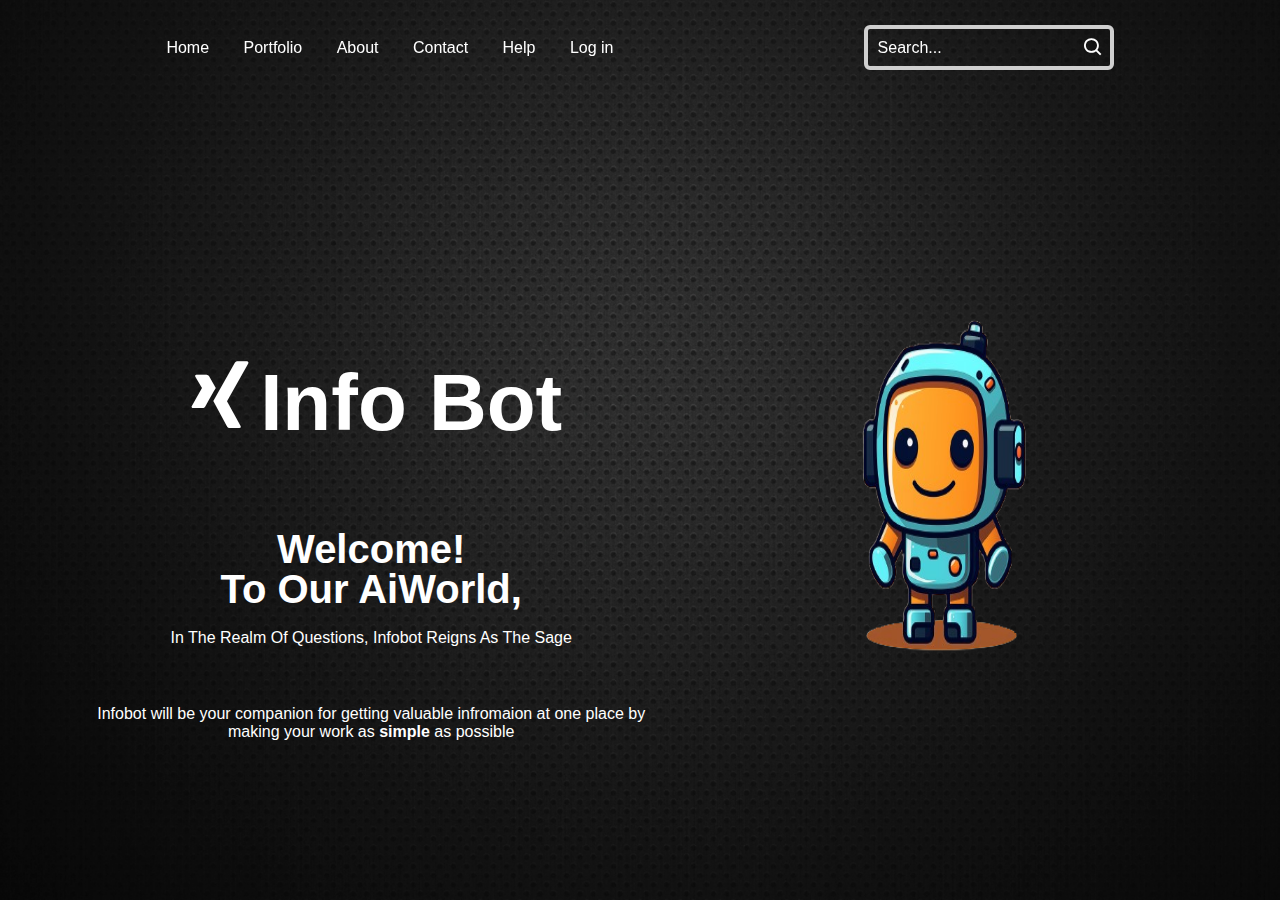
==== index.html @ a90d30fe "Back ground image change" ====
<!DOCTYPE html>
<html lang="en">
<head>
    <title>Info Bot</title>
    <link rel="stylesheet" href="HomePage.css">
    <link href='https://unpkg.com/boxicons@2.1.4/css/boxicons.min.css' rel='stylesheet'>
</head>
<body>
    
    <!-- <div class="bgm">
    <img src="good.png">
</div> -->
    
    <!-- NAVBAR CREATION -->
   <header class="header">
    <nav class="navbar">
        <a href="#">Home</a>
        <a href="#">Portfolio</a>
          <a href="#">About</a>
          <a href="#">Contact</a>
          <a href="#">Help</a>
          <a href="LoginPage.html">Log in</a>
    </nav>
    <form action="" class="search-bar">
       <input type="text" placeholder="Search...">
       <button><i class='bx bx-search'></i></button>
    </form>
   </header>
   
    <!-- Home Page CREATION -->
    <div class="background"></div>
    <div class="container">
        <div class="item">
            <a href="index.html"><h1 class="logo"><i class='bx bxl-xing'></i class>Info Bot</h1></a>
            <div class="text-item">
                <h2>Welcome! <br><span>
                    To Our AiWorld,
                </span></h2>
                <p>In The Realm Of Questions, Infobot Reigns As The Sage</p><br>
                <p id="info">Infobot will be your companion for getting valuable infromaion at one place by making your work as <b>simple</b> as possible </p>

                <div class="social-icon">
                    <!-- <a href="#"><i class='bx bxl-facebook'></i></a> -->
                    <a href="#"><i class='bx bxl-twitter'></i></a>
                    <a href="https://youtube.com/@InfoBot04?si=6_GeeIsvMKuHeToq"><i class='bx bxl-youtube'></i></a>
                    <a href="https://www.instagram.com/info_bot_23?utm_source=qr&igsh=emRmOWEzbGk4dGFy"><i class='bx bxl-instagram'></i></a>
                    <a href="https://www.linkedin.com/in/info-bot-11b6232b1?utm_source=share&utm_campaign=share_via&utm_content=profile&utm_medium=android_app "><i class='bx bxl-linkedin'></i></a>
                </div>
            </div>
        </div>
    </div>
    <div class="robot">
        <img src="robot.png">
        </div>
    
     <!-- SIGN UP FORM CREATION -->

    <!-- <script src="index.js"></script> -->
</body>
</html>
---- HomePage.css ----
/* Sign up
Dcosta94
/
Animated-login-register-form
Public
Code
Issues
Pull requests
Actions
Projects
Security
Insights
Animated-login-register-form/index.css
@Dcosta94
Dcosta94 Add files via upload
 1 contributor
278 lines (257 sloc)  5.23 KB
@import url('https://fonts.googleapis.com/css2?family=Poppins:ital,wght@0,300;0,400;0,500;1,500&display=swap'); */

*{
    margin: 0;
    padding: 0;
    box-sizing: border-box;
    font-family: "poppins",sans-serif;
}

/* .logo i:hover h1{
    cursor: pointer;
    transition: .5s ease;
    transform: scale(1.2);
} */

/* .bgm{
    height: 100vh;
    width: 100vw;
    display: flex;
}
.bgm img{
    overflow-y: hidden;
    position: absolute;
    width: 100%;
    height: 100%;
    object-fit: cover;
} */

body{
    height: 100vh;
    width: 100%;
    background: #000;
    overflow-x: hidden;
    overflow-y: hidden;
    background-image: url("good.png");
    background-size: cover;
    background-repeat: no-repeat;
    background-attachment: fixed;
    background-position: center;
}
/* .background{
    background: url(backgroun3.jpg) no-repeat;
    background-position: center;
    background-size:cover ;
    height: 100vh;
    width: 100%;
    filter: blur(10px);
} */

.header{
    position: fixed;
    top: 0;
    left: 0;
    width: 100%;
    padding: 25px 13%;
    background: transparent;
    display: flex;
    justify-content: space-between;
    align-items: center;
    z-index: 100;
}

.navbar a{
    position: relative;
    font-size: 16px;
    color: #fff;
    margin-right: 30px;
    text-decoration: none;
}

.navbar a::after{
    content: "";
    position: absolute;
    left: 0;
    width: 100%;
    height: 2px;
    background: #fff;
    bottom: -5px;
    border-radius: 5px;
    transform: translateY(10px);
    opacity: 0;
    transition: .5s ease;
}

.navbar a:hover:after{
    transform: translateY(0);
    opacity: 1;
}
.search-bar{
    width: 250px;
    height: 45px;
    background-color: transparent;
    border: 4px solid #cfcfcf;
    border-radius: 6px;
    display: flex;
    align-items: center;
}
.search-bar input{
    width: 100%;
    background-color: transparent;
    border: none;
    outline: none;
    color: #fff;
    font-size: 16px;
    padding-left: 10px;
}
.search-bar button{
    width: 40px;
    height: 100%;
    background: transparent;
    outline: none;
    border: none;
    color: #fff;
    cursor: pointer;
}
.search-bar input::placeholder{
    color: #fff;
}
.search-bar button i{
    font-size: 22px;
}
.container{
    text-align: center;
    position: absolute;
    left: 50%;
    top: 50%;
    transform: translate(-50%,-50%);
    width: 100%;
    height: 550px;
    margin-top: 20px;
    background: url(backgroun3.jpg) no-repeat;
    background-position: center;
    background-size:cover ;
    border-radius: 20px;
    overflow: hidden; 
}
.item{
    position: absolute;
    top: 0;
    left: 0;
    width: 58%;
    height: 100%;
    color: #fff;
    background: transparent;
    padding: 80px;
    display: flex;
    justify-content: space-between;
    flex-direction: column;
    
}
.item a{
    position: relative;
    top: 0;
    left: 0;
    width: 100%;
    height: 100%;
    padding: 80px;
    display: flex;
    justify-content: space-between;
    flex-direction: column;
    color: #fff;
    text-decoration: none;
}
.item .logo{
    color: #fff;
    font-size: 80px;

}
.text-item h2{
    font-size: 40px;
    line-height: 1;
}
.text-item p{
    font-size: 16px;
    margin: 20px 0;
    -webkit-text-stroke: 0px;
    justify-content: space-evenly;
}
.social-icon a i{
    color: #fff;
    font-size: 24px;
    margin-left: 10px;
    cursor: pointer;
    transition: .5s ease;
}
.social-icon a:hover i{
    transform: scale(1.2);
}
.robot {
    position: relative;
    top: 25%;
    width: 50%;
    height: 50vh;
    left: 60%;
}
.robot img{
    top: 50%;
    width: 120%;
    margin-top: -10px;
    height: 120%;
    max-width: 350px;
}
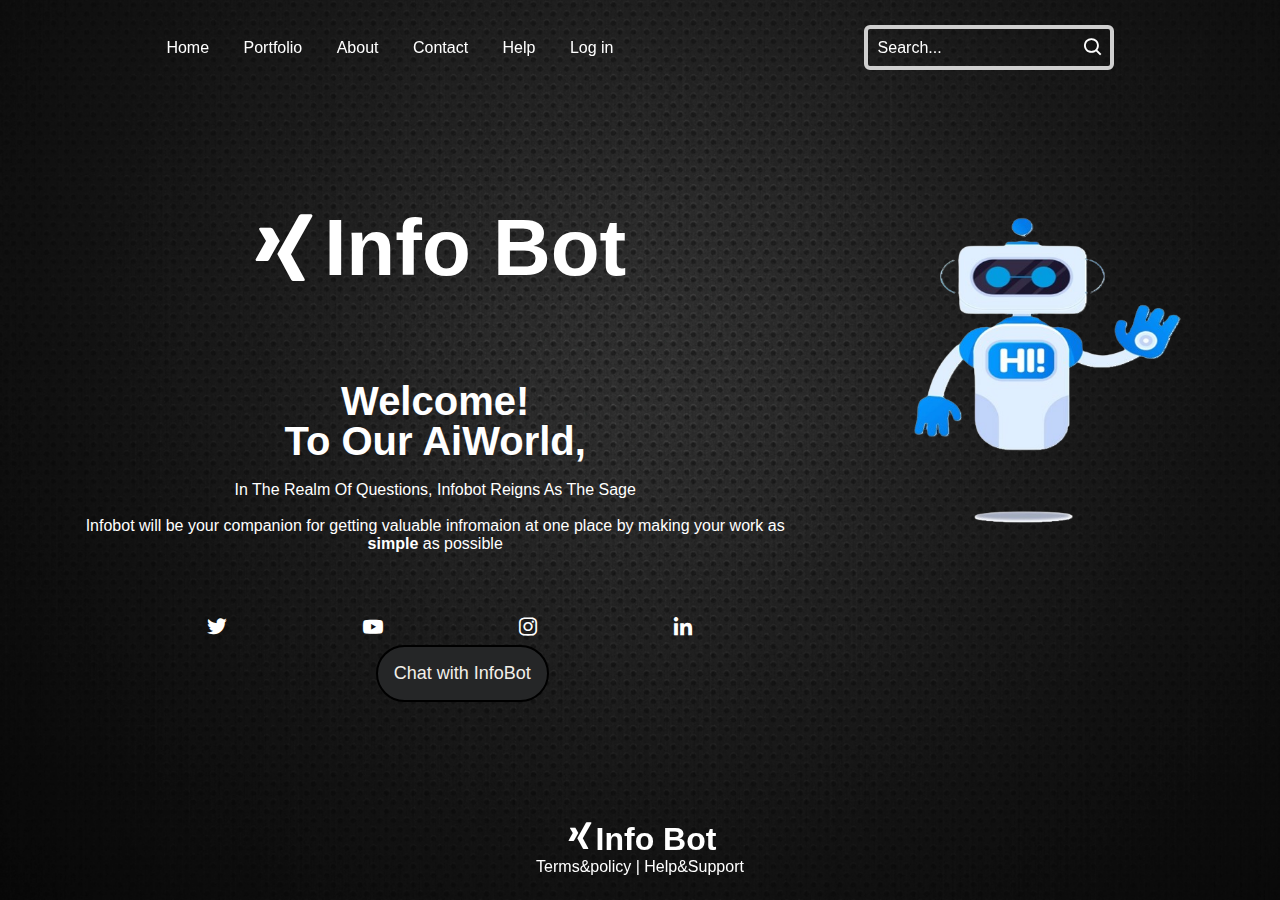
==== commit e2f094f7: "changes in homepage" ====
--- a/index.html
+++ b/index.html
@@ -31,13 +31,13 @@
     <div class="background"></div>
     <div class="container">
         <div class="item">
-            <a href="index.html"><h1 class="logo"><i class='bx bxl-xing'></i class>Info Bot</h1></a>
+            <h1 id="logo"><i class='bx bxl-xing'></i>Info Bot</h1>
             <div class="text-item">
                 <h2>Welcome! <br><span>
                     To Our AiWorld,
                 </span></h2>
-                <p>In The Realm Of Questions, Infobot Reigns As The Sage</p><br>
-                <p id="info">Infobot will be your companion for getting valuable infromaion at one place by making your work as <b>simple</b> as possible </p>
+                <p>In The Realm Of Questions, Infobot Reigns As The Sage <br><br>
+                Infobot will be your companion for getting valuable infromaion at one place by making your work as <b>simple</b> as possible </p>
 
                 <div class="social-icon">
                     <!-- <a href="#"><i class='bx bxl-facebook'></i></a> -->
@@ -46,12 +46,24 @@
                     <a href="https://www.instagram.com/info_bot_23?utm_source=qr&igsh=emRmOWEzbGk4dGFy"><i class='bx bxl-instagram'></i></a>
                     <a href="https://www.linkedin.com/in/info-bot-11b6232b1?utm_source=share&utm_campaign=share_via&utm_content=profile&utm_medium=android_app "><i class='bx bxl-linkedin'></i></a>
                 </div>
+                
+                <div class="button">
+                    <a href="chat.html"><button type="button" >Chat with InfoBot</button></a>
+                </div>
             </div>
+            
         </div>
     </div>
     <div class="robot">
-        <img src="robot.png">
+        <img src="robot2.0.png">
         </div>
+    <footer class="footer">
+            <div class="aboutus">
+                <a href="index.html"><h1 class="logo"><i class='bx bxl-xing'></i>Info Bot</h1></a>
+                <a href="#">Terms&policy</a> | <a href="#">Help&Support</a>  
+            </div>
+    </footer>
+
     
      <!-- SIGN UP FORM CREATION -->
 
--- a/HomePage.css
+++ b/HomePage.css
@@ -15,6 +15,7 @@
 Dcosta94 Add files via upload
  1 contributor
 278 lines (257 sloc)  5.23 KB
+robot image source:
 @import url('https://fonts.googleapis.com/css2?family=Poppins:ital,wght@0,300;0,400;0,500;1,500&display=swap'); */
 
 *{
@@ -24,11 +25,11 @@
     font-family: "poppins",sans-serif;
 }
 
-/* .logo i:hover h1{
-    cursor: pointer;
-    transition: .5s ease;
-    transform: scale(1.2);
-} */
+.logo i:hover h1{
+    cursor: pointer;
+    transition: .5s ease;
+    transform: scale(1.2);
+}
 
 /* .bgm{
     height: 100vh;
@@ -83,6 +84,7 @@
     color: #fff;
     margin-right: 30px;
     text-decoration: none;
+    
 }
 
 .navbar a::after{
@@ -140,7 +142,7 @@
     text-align: center;
     position: absolute;
     left: 50%;
-    top: 50%;
+    top: 40%;
     transform: translate(-50%,-50%);
     width: 100%;
     height: 550px;
@@ -149,23 +151,23 @@
     background-position: center;
     background-size:cover ;
     border-radius: 20px;
-    overflow: hidden; 
+    /* overflow: hidden;  */
 }
 .item{
     position: absolute;
     top: 0;
-    left: 0;
+    left: 5%;
     width: 58%;
     height: 100%;
     color: #fff;
     background: transparent;
-    padding: 80px;
+    padding: 10px;
     display: flex;
     justify-content: space-between;
     flex-direction: column;
     
 }
-.item a{
+#logo{
     position: relative;
     top: 0;
     left: 0;
@@ -173,15 +175,19 @@
     height: 100%;
     padding: 80px;
     display: flex;
-    justify-content: space-between;
-    flex-direction: column;
-    color: #fff;
-    text-decoration: none;
+    font-size: 5rem;
+    justify-content: center;
+    align-items: center;
+    color: #fff;
+    text-decoration: none;
+    transition: 2s ease;
+}
+#logo :hover{
+    transform: scale(1.2);
 }
 .item .logo{
     color: #fff;
     font-size: 80px;
-
 }
 .text-item h2{
     font-size: 40px;
@@ -190,7 +196,14 @@
 .text-item p{
     font-size: 16px;
     margin: 20px 0;
-    -webkit-text-stroke: 0px;
+    justify-content: space-evenly;
+}
+.social-icon{
+    height: 20%;
+    width: 100%;
+    display: flex;
+    position: absolute;
+    align-items: center;
     justify-content: space-evenly;
 }
 .social-icon a i{
@@ -206,14 +219,54 @@
 .robot {
     position: relative;
     top: 25%;
-    width: 50%;
-    height: 50vh;
-    left: 60%;
+    /* width: 50%;
+    height: 50vh; */
+    left: 66%;
 }
 .robot img{
-    top: 50%;
-    width: 120%;
+    top: 45%;
+    /* width: 120%; */
     margin-top: -10px;
-    height: 120%;
+    /* height: 120%; */
     max-width: 350px;
+    transition: .5s ease;
+}
+.robot img:hover{
+    transform: scale(1.2);
+}
+.button{
+    padding-top: 10%;
+    display: flex;
+    align-items: center;
+    justify-content: center;
+}
+.button button{
+    left: 42%;
+    position: absolute;
+    border: 2px solid black;
+    background-color: #252627;
+    color: #f2efe9;
+    font-size: large;
+    border-radius: 5rem;
+    cursor: pointer;
+    transition: .5s ease;
+    padding: 1rem;
+}
+.button button:hover{
+    transform: scale(1.2);
+    background-color: #f2efe9;
+    color: #252627;
+}
+.footer{
+    width: 100%;
+    height: 5rem;
+    position: fixed;
+    bottom: 0%;
+    text-align: center;
+    color: white;
+    text-decoration: none;
+}
+.footer a{
+    text-decoration: none;
+    color: white;
 }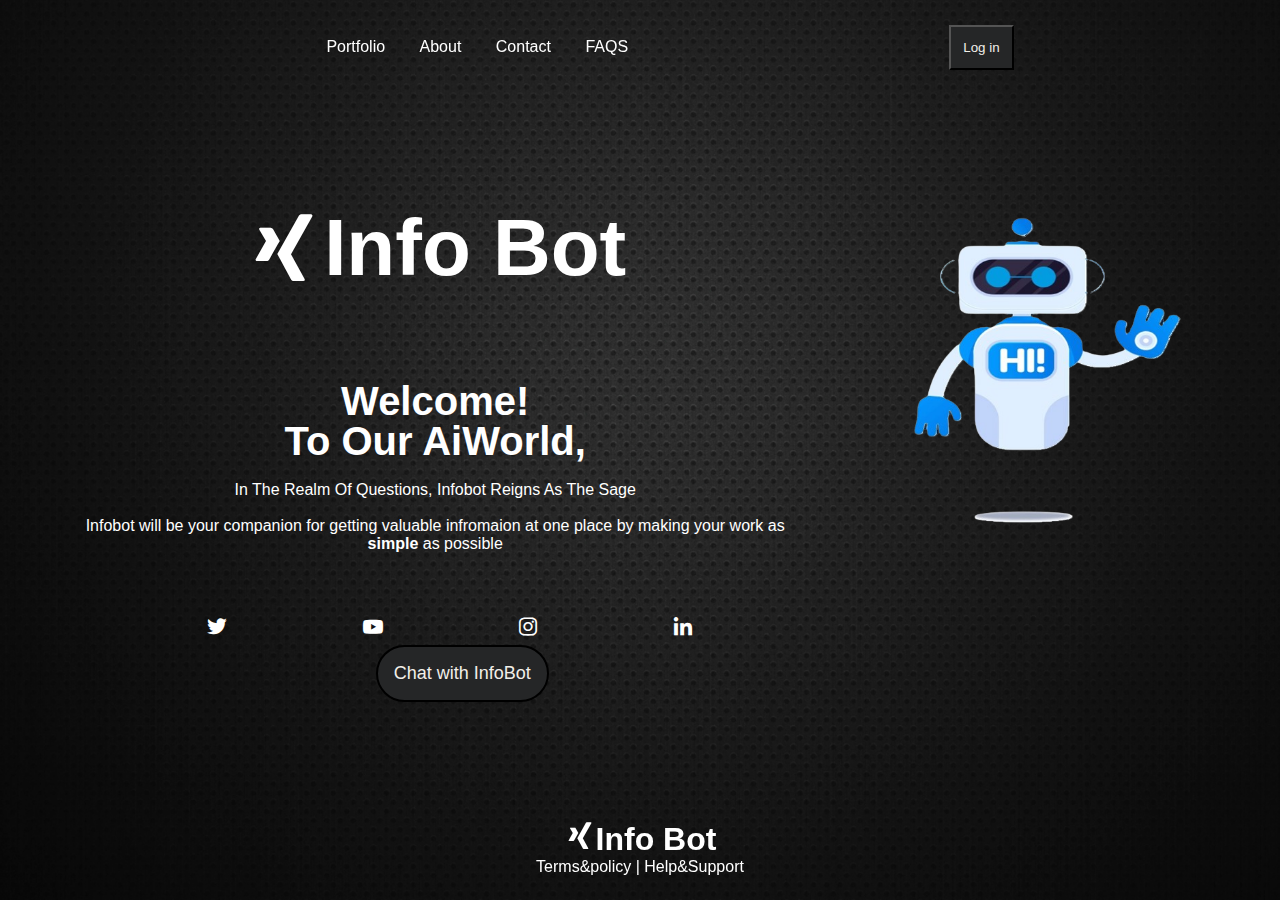
==== commit f0ac6b5d: "Pages for Options Included" ====
--- a/index.html
+++ b/index.html
@@ -14,17 +14,14 @@
     <!-- NAVBAR CREATION -->
    <header class="header">
     <nav class="navbar">
-        <a href="#">Home</a>
         <a href="#">Portfolio</a>
-          <a href="#">About</a>
-          <a href="#">Contact</a>
-          <a href="#">Help</a>
-          <a href="LoginPage.html">Log in</a>
+        <a href="#">About</a>
+        <a href="#">Contact</a>
+        <a href="#">FAQS</a>    
     </nav>
-    <form action="" class="search-bar">
-       <input type="text" placeholder="Search...">
-       <button><i class='bx bx-search'></i></button>
-    </form>
+    <nav class="login">
+        <a href="LoginPage.html"><button buttontype="button">Log in</button></a>
+    </nav>
    </header>
    
     <!-- Home Page CREATION -->
--- a/HomePage.css
+++ b/HomePage.css
@@ -77,7 +77,10 @@
     align-items: center;
     z-index: 100;
 }
-
+.navbar{
+    position: relative;
+    left: 10rem;
+}
 .navbar a{
     position: relative;
     font-size: 16px;
@@ -105,38 +108,25 @@
     transform: translateY(0);
     opacity: 1;
 }
-.search-bar{
-    width: 250px;
-    height: 45px;
+.login{
+    position: relative;
     background-color: transparent;
-    border: 4px solid #cfcfcf;
-    border-radius: 6px;
-    display: flex;
-    align-items: center;
-}
-.search-bar input{
-    width: 100%;
-    background-color: transparent;
-    border: none;
-    outline: none;
-    color: #fff;
-    font-size: 16px;
-    padding-left: 10px;
-}
-.search-bar button{
-    width: 40px;
-    height: 100%;
-    background: transparent;
-    outline: none;
-    border: none;
-    color: #fff;
-    cursor: pointer;
-}
-.search-bar input::placeholder{
-    color: #fff;
-}
-.search-bar button i{
-    font-size: 22px;
+    display: flex;
+    right: 6.2rem;
+    align-items:center;
+    justify-content: center;
+}
+.login button{
+    cursor: pointer;
+    transition: .5s ease;
+    padding: 0.8rem;
+    background-color: #252627;
+    color: #f2efe9;
+}
+.login button:hover{
+    transform: scale(1.2);
+    background-color: #f2efe9;
+    color: #252627;
 }
 .container{
     text-align: center;
@@ -183,7 +173,7 @@
     transition: 2s ease;
 }
 #logo :hover{
-    transform: scale(1.2);
+    transform: scale(1.1);
 }
 .item .logo{
     color: #fff;
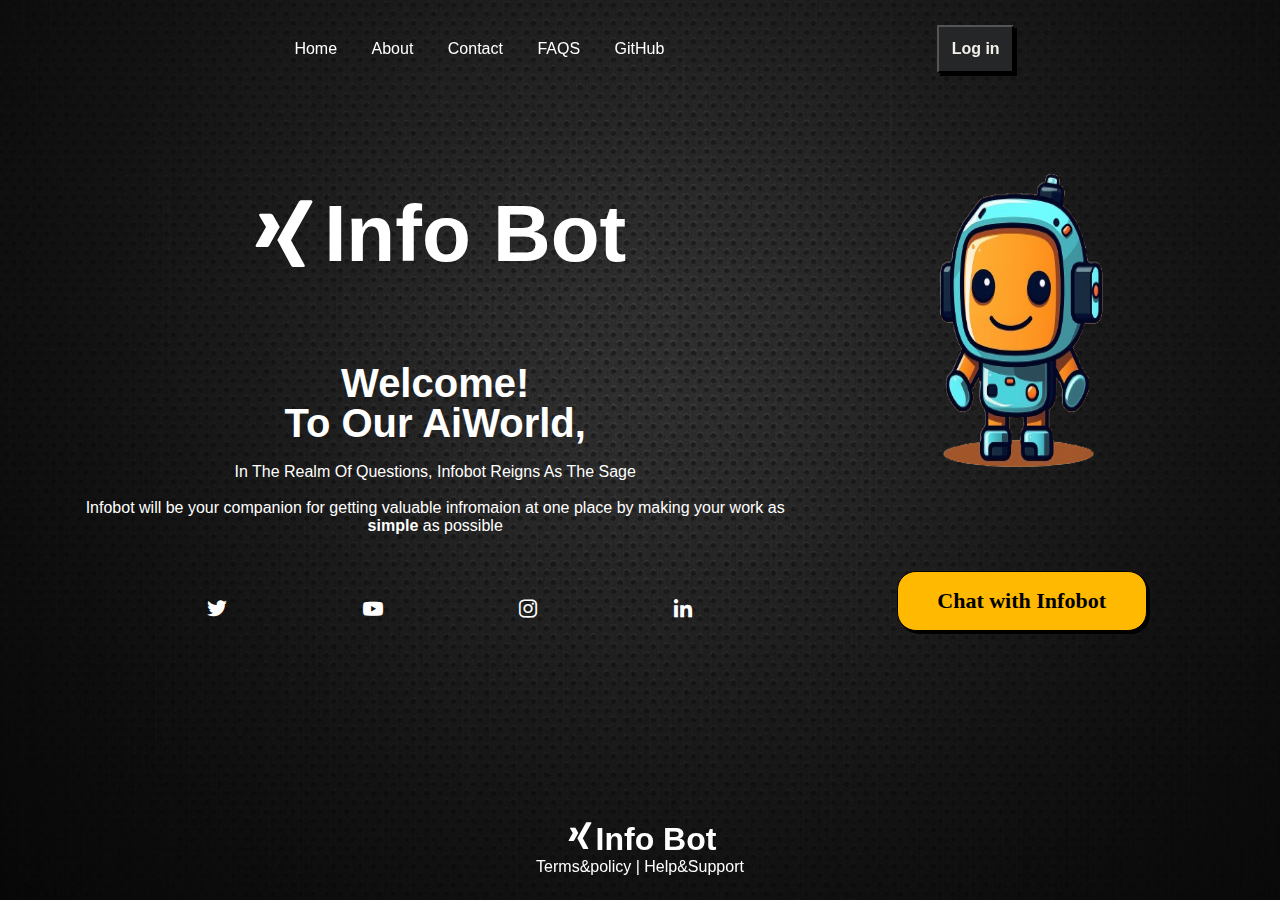
==== commit 79301400: "about us and other pages added" ====
--- a/index.html
+++ b/index.html
@@ -14,10 +14,11 @@
     <!-- NAVBAR CREATION -->
    <header class="header">
     <nav class="navbar">
-        <a href="#">Portfolio</a>
-        <a href="#">About</a>
-        <a href="#">Contact</a>
-        <a href="#">FAQS</a>    
+        <a href="index.html">Home</a>
+        <a href="about.html">About</a>
+        <a href="contactus.html">Contact</a>
+        <a href="FAQ.html">FAQS</a>   
+        <a href="https://github.com/saurabhkabariya/InfoBot">GitHub</a>   
     </nav>
     <nav class="login">
         <a href="LoginPage.html"><button buttontype="button">Log in</button></a>
@@ -38,25 +39,27 @@
 
                 <div class="social-icon">
                     <!-- <a href="#"><i class='bx bxl-facebook'></i></a> -->
-                    <a href="#"><i class='bx bxl-twitter'></i></a>
+                    <a href="https://twitter.com/infotgecr"><i class='bx bxl-twitter'></i></a>
                     <a href="https://youtube.com/@InfoBot04?si=6_GeeIsvMKuHeToq"><i class='bx bxl-youtube'></i></a>
                     <a href="https://www.instagram.com/info_bot_23?utm_source=qr&igsh=emRmOWEzbGk4dGFy"><i class='bx bxl-instagram'></i></a>
                     <a href="https://www.linkedin.com/in/info-bot-11b6232b1?utm_source=share&utm_campaign=share_via&utm_content=profile&utm_medium=android_app "><i class='bx bxl-linkedin'></i></a>
                 </div>
-                
                 <div class="button">
-                    <a href="chat.html"><button type="button" >Chat with InfoBot</button></a>
+                <button>
+                    <a href="chat.html"><div class="text">Chat with Infobot</div></a>
+                    <div class="wave"></div>
+                </button>
                 </div>
             </div>
             
         </div>
     </div>
     <div class="robot">
-        <img src="robot2.0.png">
+        <img src="robot.png">
         </div>
     <footer class="footer">
             <div class="aboutus">
-                <a href="index.html"><h1 class="logo"><i class='bx bxl-xing'></i>Info Bot</h1></a>
+                <a href="#"><h1 class="logo"><i class='bx bxl-xing'></i>Info Bot</h1></a>
                 <a href="#">Terms&policy</a> | <a href="#">Help&Support</a>  
             </div>
     </footer>
--- a/HomePage.css
+++ b/HomePage.css
@@ -79,7 +79,7 @@
 }
 .navbar{
     position: relative;
-    left: 10rem;
+    left: 8rem;
 }
 .navbar a{
     position: relative;
@@ -122,9 +122,12 @@
     padding: 0.8rem;
     background-color: #252627;
     color: #f2efe9;
+    font-weight: bold;
+    font-size: 16px;
+    box-shadow: 3px 3px 0 black;
 }
 .login button:hover{
-    transform: scale(1.2);
+    transform: scale(1.1);
     background-color: #f2efe9;
     color: #252627;
 }
@@ -132,7 +135,7 @@
     text-align: center;
     position: absolute;
     left: 50%;
-    top: 40%;
+    top: 30%;
     transform: translate(-50%,-50%);
     width: 100%;
     height: 550px;
@@ -163,17 +166,13 @@
     left: 0;
     width: 100%;
     height: 100%;
-    padding: 80px;
+    padding-top: 80px;
     display: flex;
     font-size: 5rem;
     justify-content: center;
     align-items: center;
     color: #fff;
     text-decoration: none;
-    transition: 2s ease;
-}
-#logo :hover{
-    transform: scale(1.1);
 }
 .item .logo{
     color: #fff;
@@ -208,45 +207,80 @@
 }
 .robot {
     position: relative;
-    top: 25%;
-    /* width: 50%;
-    height: 50vh; */
+    top: 15%;
+    /* width: 50%; */
+    /* height: 50vh; */
     left: 66%;
 }
 .robot img{
-    top: 45%;
     /* width: 120%; */
-    margin-top: -10px;
-    /* height: 120%; */
+    margin-top: -55px;
+    height: 30rem;
     max-width: 350px;
     transition: .5s ease;
 }
 .robot img:hover{
-    transform: scale(1.2);
+    transform: scale(1.1);
 }
 .button{
-    padding-top: 10%;
     display: flex;
     align-items: center;
     justify-content: center;
-}
+    left: 110%;
+    position: absolute;
+    padding: 1rem;
+}
+
 .button button{
-    left: 42%;
-    position: absolute;
-    border: 2px solid black;
-    background-color: #252627;
-    color: #f2efe9;
-    font-size: large;
-    border-radius: 5rem;
-    cursor: pointer;
-    transition: .5s ease;
-    padding: 1rem;
-}
-.button button:hover{
-    transform: scale(1.2);
-    background-color: #f2efe9;
-    color: #252627;
-}
+    width: 250px;
+    height: 60px;
+    background: rgb(255, 185, 0);
+    border: 0.5mm solid black;
+    border-radius: 5mm;
+    box-shadow: 3px 3px 0 black;
+    cursor: pointer;
+    position: relative;
+    overflow: hidden;
+    transition: 0.3s;
+  }
+  .button button a{
+    text-decoration: none;
+    color: black;
+  }
+  .text {
+    font-size: 22px;
+    font-weight: bold;
+    font-family: poppins;
+    z-index: 1;
+    position: relative;
+  }
+  .wave {
+    position: absolute;
+    width: 100%;
+    height: 50%;
+    background: url(./wave.svg);
+    background-size: 200% 100%;
+    top: 100%;
+    left: 0;
+    animation: wave 2s linear infinite;
+    transition: 0.5s;
+  }
+
+
+  @keyframes wave {
+    from {
+      background-position-x: 0;
+    }
+    to {
+      background-position-x: 200%;
+    }
+  }
+  .button button:hover .wave {
+    top: 50%;
+  }
+  .button button:hover {
+    box-shadow: 6px 6px 0 black;
+  }
 .footer{
     width: 100%;
     height: 5rem;
@@ -259,4 +293,4 @@
 .footer a{
     text-decoration: none;
     color: white;
-}+}
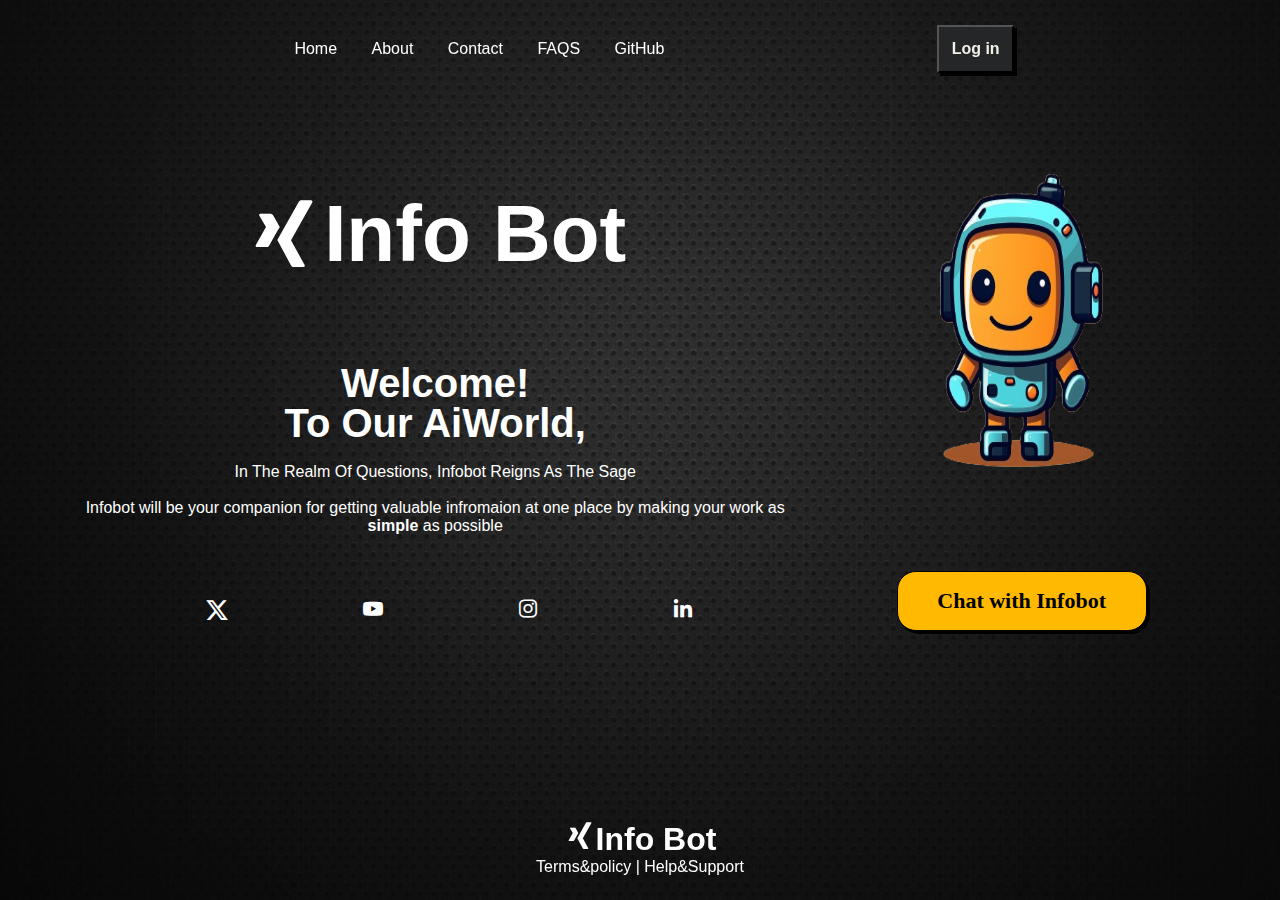
==== commit 7c3ca622: "documents pages updated" ====
--- a/index.html
+++ b/index.html
@@ -4,6 +4,7 @@
     <title>Info Bot</title>
     <link rel="stylesheet" href="HomePage.css">
     <link href='https://unpkg.com/boxicons@2.1.4/css/boxicons.min.css' rel='stylesheet'>
+    <link rel="stylesheet" href="https://cdnjs.cloudflare.com/ajax/libs/font-awesome/6.5.2/css/all.min.css">
 </head>
 <body>
     
@@ -21,7 +22,7 @@
         <a href="https://github.com/saurabhkabariya/InfoBot">GitHub</a>   
     </nav>
     <nav class="login">
-        <a href="LoginPage.html"><button buttontype="button">Log in</button></a>
+        <a href="LoginPage.html"><button buttontype="button" id="loginbtn">Log in</button></a>
     </nav>
    </header>
    
@@ -39,7 +40,8 @@
 
                 <div class="social-icon">
                     <!-- <a href="#"><i class='bx bxl-facebook'></i></a> -->
-                    <a href="https://twitter.com/infotgecr"><i class='bx bxl-twitter'></i></a>
+            
+                    <a href="https://twitter.com/infotgecr"><i class="fa-brands fa-x-twitter" id="twitter"></i></a>
                     <a href="https://youtube.com/@InfoBot04?si=6_GeeIsvMKuHeToq"><i class='bx bxl-youtube'></i></a>
                     <a href="https://www.instagram.com/info_bot_23?utm_source=qr&igsh=emRmOWEzbGk4dGFy"><i class='bx bxl-instagram'></i></a>
                     <a href="https://www.linkedin.com/in/info-bot-11b6232b1?utm_source=share&utm_campaign=share_via&utm_content=profile&utm_medium=android_app "><i class='bx bxl-linkedin'></i></a>
--- a/HomePage.css
+++ b/HomePage.css
@@ -49,7 +49,6 @@
     width: 100%;
     background: #000;
     overflow-x: hidden;
-    overflow-y: hidden;
     background-image: url("good.png");
     background-size: cover;
     background-repeat: no-repeat;
@@ -116,7 +115,7 @@
     align-items:center;
     justify-content: center;
 }
-.login button{
+#loginbtn{
     cursor: pointer;
     transition: .5s ease;
     padding: 0.8rem;
@@ -126,7 +125,7 @@
     font-size: 16px;
     box-shadow: 3px 3px 0 black;
 }
-.login button:hover{
+#loginbtn:hover{
     transform: scale(1.1);
     background-color: #f2efe9;
     color: #252627;
@@ -266,6 +265,10 @@
     transition: 0.5s;
   }
 
+#twitter{
+    height: 5px;
+}
+
 
   @keyframes wave {
     from {
@@ -294,3 +297,4 @@
     text-decoration: none;
     color: white;
 }
+
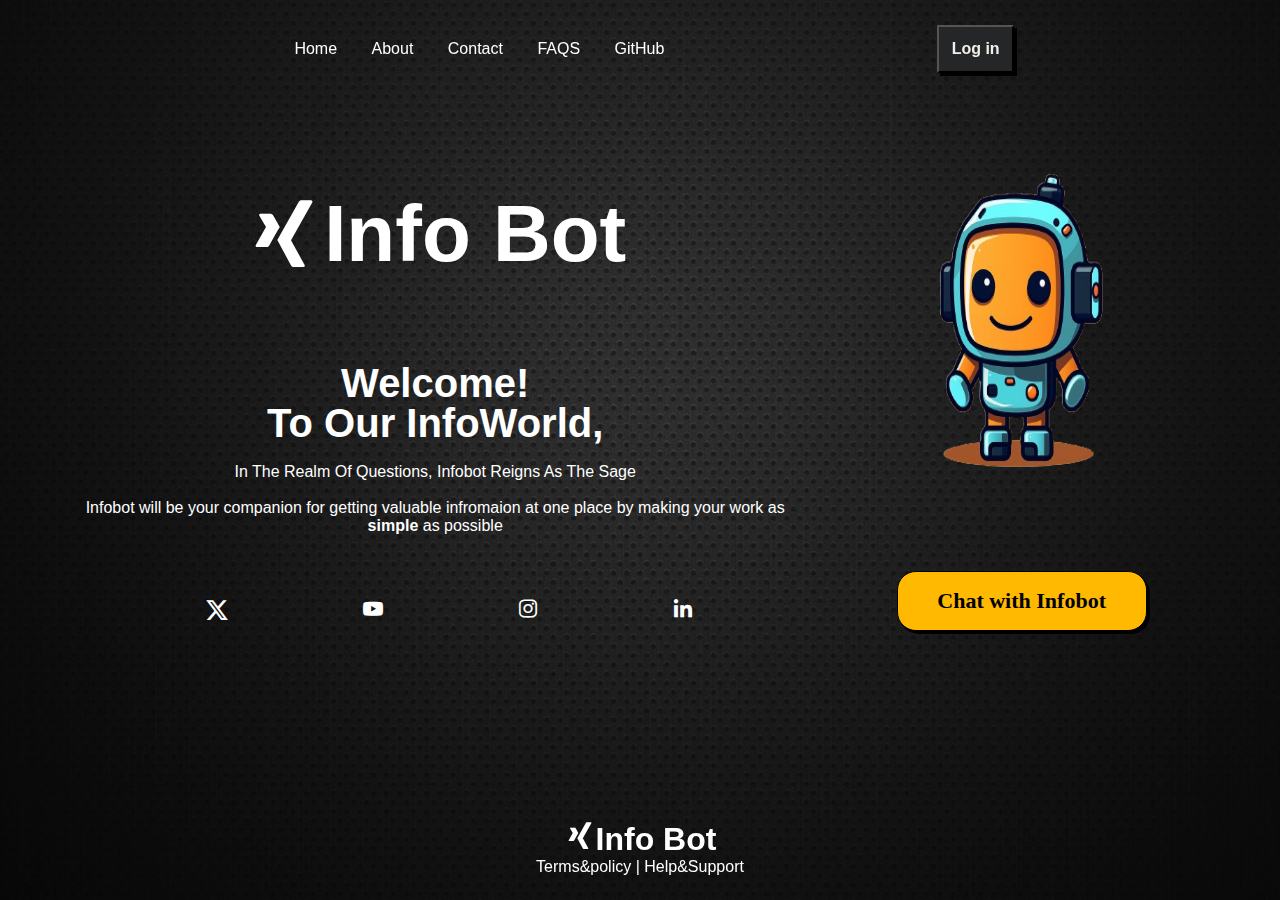
==== commit c19c5dca: "some useless changes" ====
--- a/index.html
+++ b/index.html
@@ -33,7 +33,7 @@
             <h1 id="logo"><i class='bx bxl-xing'></i>Info Bot</h1>
             <div class="text-item">
                 <h2>Welcome! <br><span>
-                    To Our AiWorld,
+                    To Our InfoWorld,
                 </span></h2>
                 <p>In The Realm Of Questions, Infobot Reigns As The Sage <br><br>
                 Infobot will be your companion for getting valuable infromaion at one place by making your work as <b>simple</b> as possible </p>
@@ -59,10 +59,10 @@
     <div class="robot">
         <img src="robot.png">
         </div>
-    <footer class="footer">
+        <footer class="footer">
             <div class="aboutus">
-                <a href="#"><h1 class="logo"><i class='bx bxl-xing'></i>Info Bot</h1></a>
-                <a href="#">Terms&policy</a> | <a href="#">Help&Support</a>  
+                <a href="index.html"><h1 class="logo"><i class='bx bxl-xing'></i>Info Bot</h1></a>
+                <a href="contactus.html">Terms&policy</a> | <a href="contactus.html">Help&Support</a>  
             </div>
     </footer>
 
